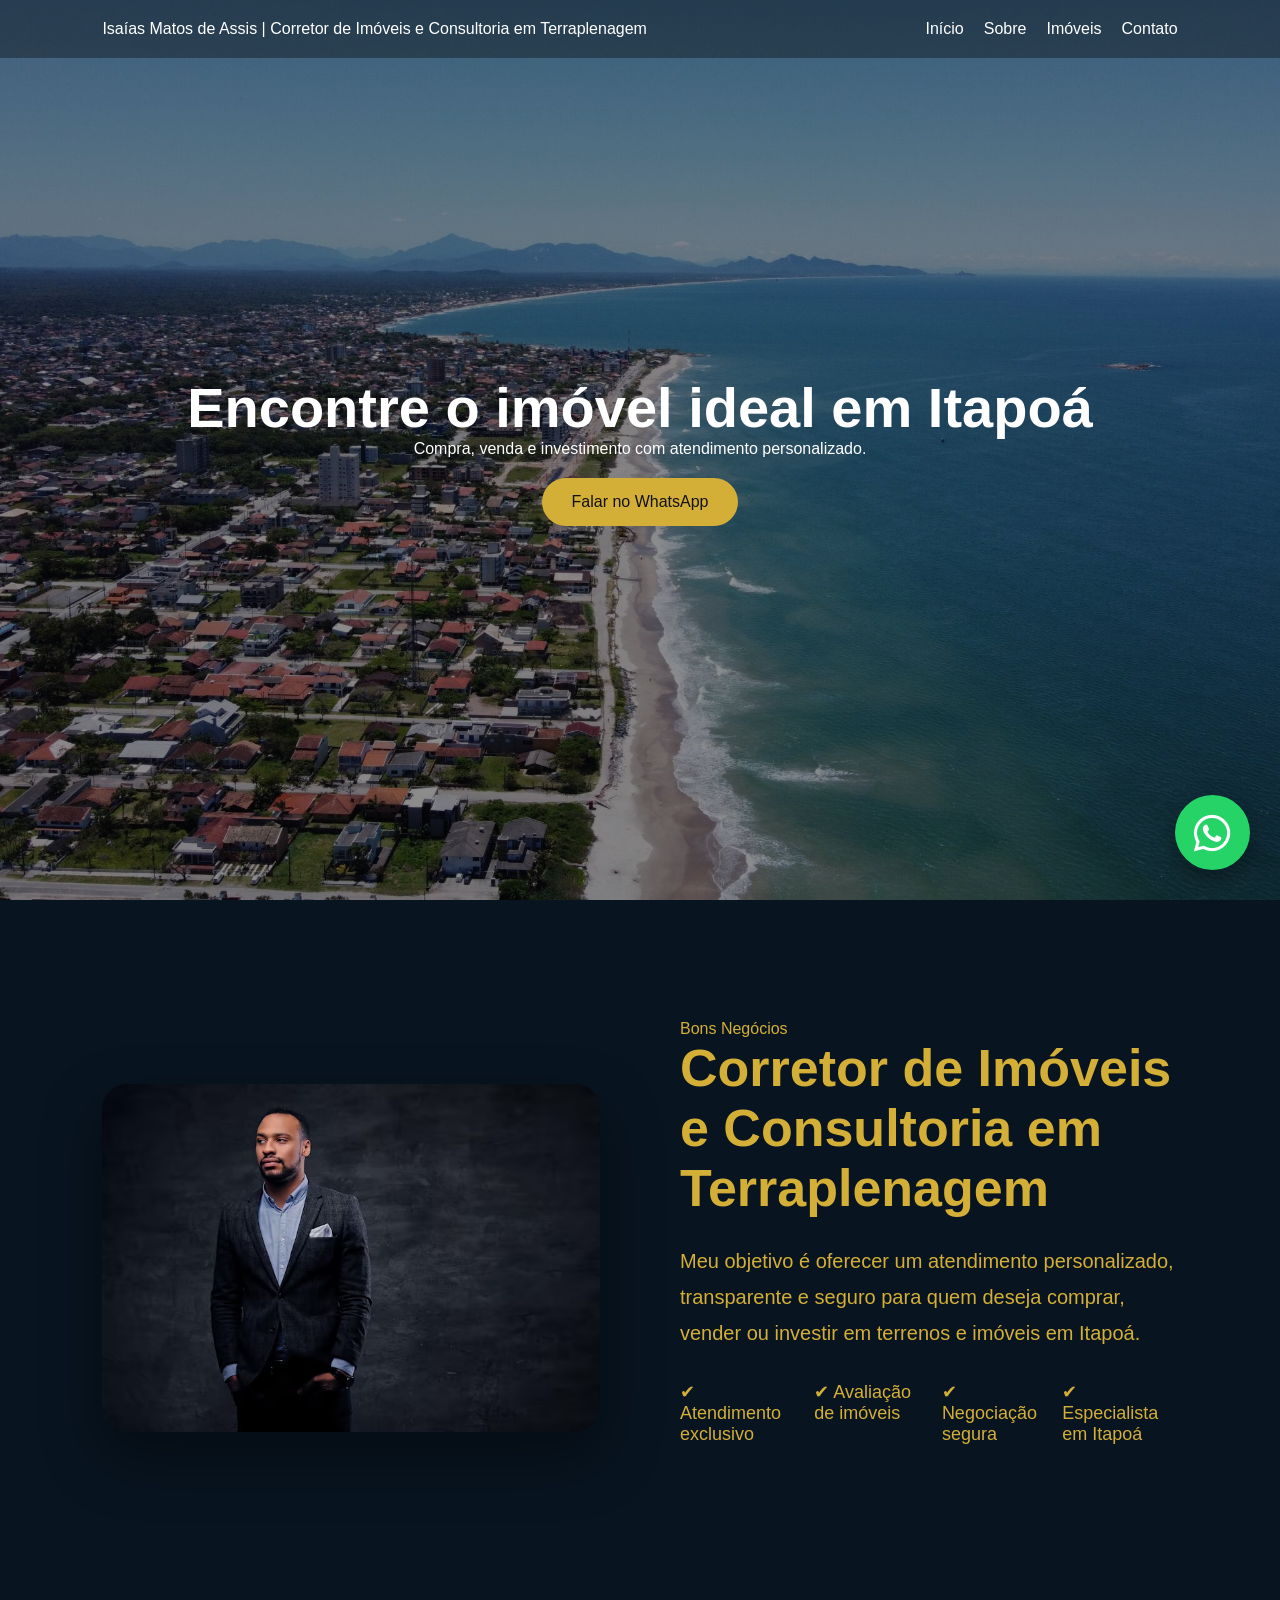
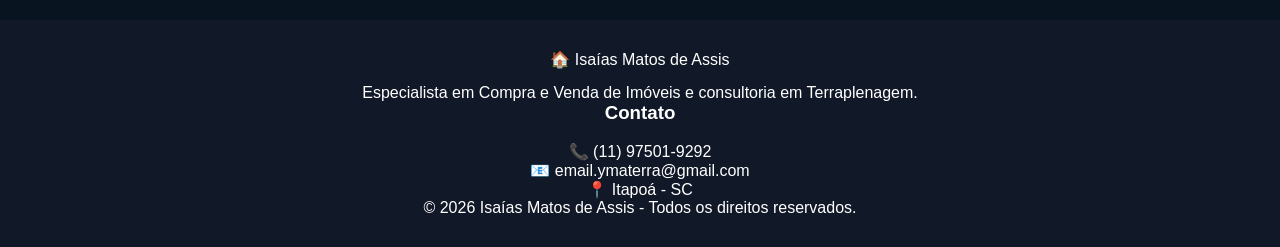
==== index.html @ ec71f4ea "primeiro git" ====
<!DOCTYPE html><html lang='pt-BR'>

<head><meta charset='UTF-8'><meta name='viewport' content='width=device-width,initial-scale=1'>

<title>Isaías Matos de Assis | Corretor de Imóveis </title>

<link rel="stylesheet"
href="https://cdnjs.cloudflare.com/ajax/libs/font-awesome/6.7.2/css/all.min.css">
<link rel='stylesheet' href='css/style.css'></head>

<body>
<header>
<nav>
<div class='logo'>Isaías Matos de Assis | Corretor de Imóveis e  Consultoria em Terraplenagem</div>

<ul><li>Início</li><li>Sobre</li><li>Imóveis</li><li>Contato</li></ul></nav>

</header>
<section class='hero'>

<div class='overlay'></div>

<div class='content'>

<h1>Encontre o imóvel ideal em Itapoá</h1>

<p>Compra, venda e investimento com atendimento personalizado.</p>

<a class='btn' href='#'>Falar no WhatsApp</a>

</div>

</section>
<section class="sobre">

    <div class="sobre-img">
        <img src="images.avif" alt="Isaías Matos de Assis">
    </div>

    <div class="sobre-texto">

        <span class="tag">Bons Negócios</span>

        <h2>
            Corretor de Imóveis e Consultoria em Terraplenagem
        </h2>

        <p>
            Meu objetivo é oferecer um atendimento personalizado,
            transparente e seguro para quem deseja comprar, vender
            ou investir em terrenos e imóveis em Itapoá.
        </p>

        <ul>
            <li>✔ Atendimento exclusivo</li>
            <li>✔ Avaliação de imóveis</li>
            <li>✔ Negociação segura</li>
            <li>✔ Especialista em Itapoá</li>
        </ul>

        

    </div>

</section>



<footer>

<div class="footer-container">

<div>
<div class="footer-logo">
🏠 Isaías Matos de Assis
</div>
<p style="margin-top:15px;">
Especialista em Compra e Venda de Imóveis e consultoria em Terraplenagem.
</p>
</div>

<div>
<h3>Contato</h3>
<br>
<p>📞 (11) 97501-9292</p>
<p>📧 email.ymaterra@gmail.com</p>
<p>📍 Itapoá - SC</p>
</div>


</div>

</div>

<div class="footer-bottom">
© 2026 Isaías Matos de Assis - Todos os direitos reservados.
</div>

</footer>

<a href="https://wa.me/551197501-9292"
   class="whatsapp"
   target="_blank"
   aria-label="Falar no WhatsApp">

    <i class="fa-brands fa-whatsapp"></i>

</a>
<script src='js/script.js'></script>

</body>

</html>
---- css/style.css ----
*{margin:0;padding:0;box-sizing:border-box}


body{font-family:Arial,sans-serif;color:#fff;background:#0f172a}

nav{position:fixed;top:0;width:100%;display:flex;justify-content:space-between;padding:20px 8%;background:rgba(0,0,0,.35)}

ul{display:flex;gap:20px;list-style:none}
.hero{

    height:100vh;

    background:
    linear-gradient(rgba(0,0,0,.45), rgba(0,0,0,.45)),
    url("../123.jpeg");

    background-size:cover;

    background-position:center;

    background-repeat:no-repeat;

    display:flex;

    align-items:center;

    justify-content:center;

    text-align:center;

}

.content h1{font-size:3.5rem}

.btn{display:inline-block;margin-top:20px;padding:15px 30px;background:#d4af37;color:#111;text-decoration:none;border-radius:40px}

.sobre,

.cards{padding:80px 8%}

.cards{display:grid;grid-template-columns:repeat(auto-fit,minmax(220px,1fr));gap:20px}

.card{background:#1e293b;padding:40px;border-radius:16px}

.sobre{

    display:flex;

    align-items:center;

    justify-content:space-between;

    gap:80px;

    padding:120px 8%;

    background:#081420;

}

.sobre-img{

    flex:1;

}

.sobre-img img{

    width:100%;

    max-width:600px;

    border-radius:25px;

    box-shadow:0 25px 60px rgba(0,0,0,.4);

}

.sobre-texto{

    flex:1;

}

.sobre-texto h2{

    font-size:52px;

    color:#D4AF37;

    margin-bottom:25px;

}

.sobre-texto span{

    color:#D4AF37;

}

.sobre-texto p{

    font-size:20px;

    color:#D4AF37;

    line-height:1.8;

    margin-bottom:30px;

}

.sobre-texto ul{

    list-style:none;

    margin-bottom:40px;

}

.sobre-texto li{

    margin-bottom:15px;

    font-size:18px;

    color:#D4AF37;

}
footer{
background:#222;
color:white;
padding:50px;
text-align:center;
}

.whatsapp{

    position:fixed;

    right:30px;

    bottom:30px;

    width:75px;

    height:75px;

    background:#25D366;

    border-radius:50%;

    display:flex;

    align-items:center;

    justify-content:center;

    text-decoration:none;

    box-shadow:0 10px 25px rgba(0,0,0,.35);

    z-index:9999;

}

.whatsapp i{

    font-size:42px;

    color:#fff;

    line-height:1;

}

.whatsapp:hover{

    transform:scale(1.12);

}
@media(max-width:900px){
}





footer{text-align:center;padding:30px;background:#111827}
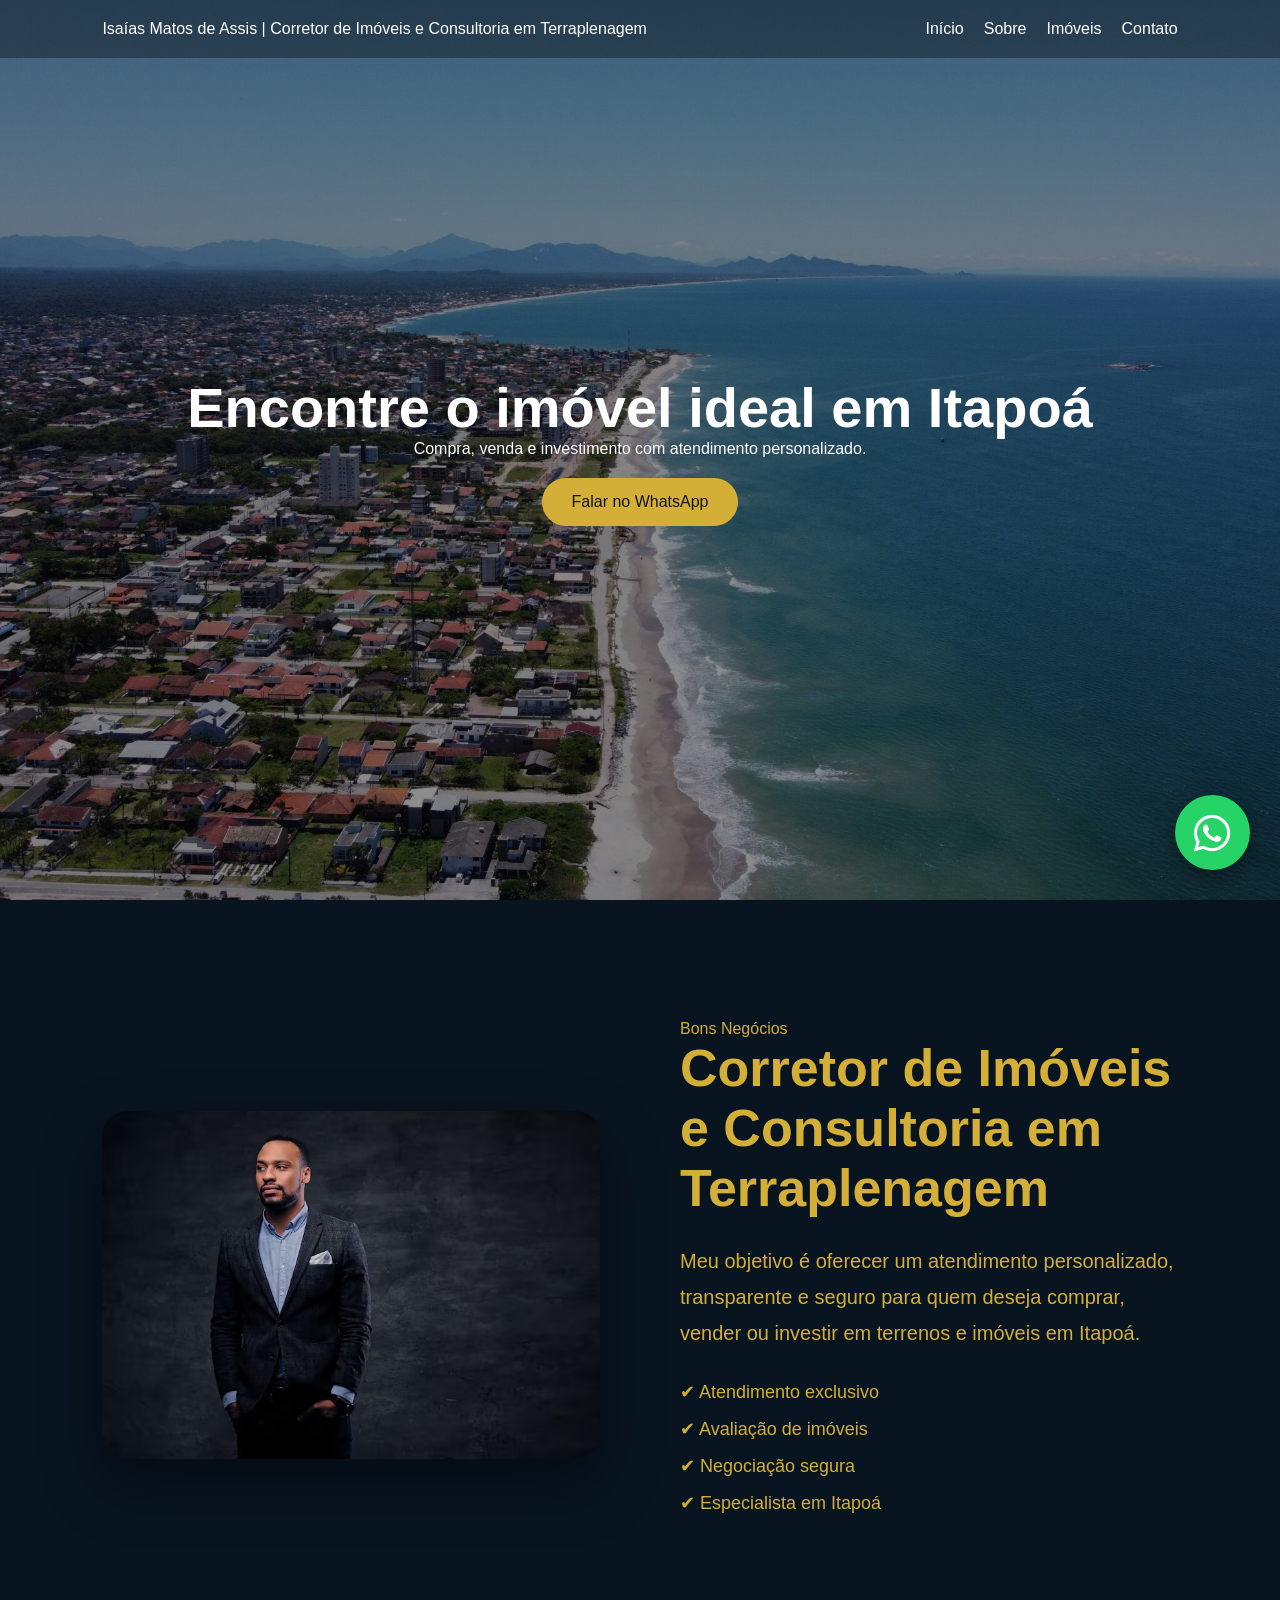
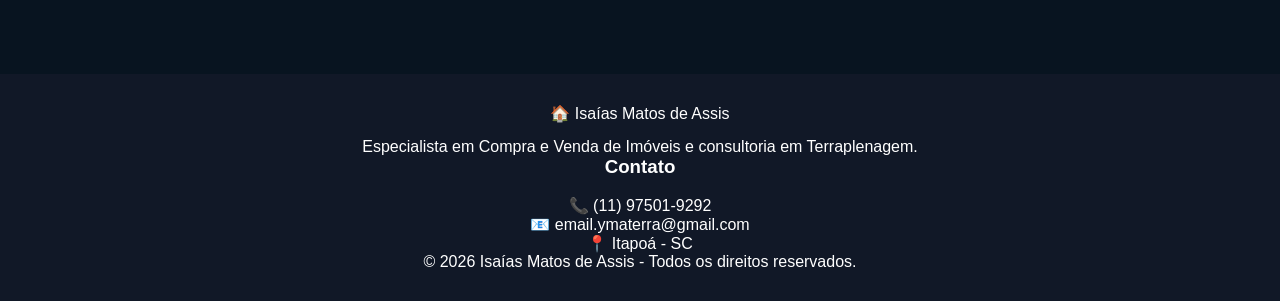
==== commit 95ac2f8b: "segundo git" ====
--- a/index.html
+++ b/index.html
@@ -1,7 +1,10 @@
 
 <!DOCTYPE html><html lang='pt-BR'>
 
-<head><meta charset='UTF-8'><meta name='viewport' content='width=device-width,initial-scale=1'>
+<head><meta charset='UTF-8'>
+
+<meta name="viewport" content="width=device-width, initial-scale=1.0">
+
 
 <title>Isaías Matos de Assis | Corretor de Imóveis </title>
 
--- a/css/style.css
+++ b/css/style.css
@@ -1,195 +1,170 @@
-
-
+/* ==================== ESTILOS GERAIS ==================== */
 *{margin:0;padding:0;box-sizing:border-box}
-
 
 body{font-family:Arial,sans-serif;color:#fff;background:#0f172a}
 
-nav{position:fixed;top:0;width:100%;display:flex;justify-content:space-between;padding:20px 8%;background:rgba(0,0,0,.35)}
+/* ==================== MENU E NAVEGAÇÃO ==================== */
+nav{position:fixed;top:0;width:100%;display:flex;justify-content:space-between;padding:20px 8%;background:rgba(0,0,0,.35);z-index: 1000;}
 
 ul{display:flex;gap:20px;list-style:none}
+
+/* ==================== HERO (TOPO) ==================== */
 .hero{
-
     height:100vh;
-
-    background:
-    linear-gradient(rgba(0,0,0,.45), rgba(0,0,0,.45)),
-    url("../123.jpeg");
-
+    background: linear-gradient(rgba(0,0,0,.45), rgba(0,0,0,.45)), url("../123.jpeg");
     background-size:cover;
-
     background-position:center;
-
     background-repeat:no-repeat;
-
     display:flex;
-
     align-items:center;
-
     justify-content:center;
-
     text-align:center;
-
 }
 
 .content h1{font-size:3.5rem}
 
 .btn{display:inline-block;margin-top:20px;padding:15px 30px;background:#d4af37;color:#111;text-decoration:none;border-radius:40px}
 
-.sobre,
+/* ==================== SEÇÃO SOBRE ==================== */
+.sobre{
+    display:flex;
+    align-items:center;
+    justify-content:space-between;
+    gap:80px;
+    padding:120px 8%;
+    background:#081420;
+}
 
-.cards{padding:80px 8%}
+.sobre-img{flex:1}
 
-.cards{display:grid;grid-template-columns:repeat(auto-fit,minmax(220px,1fr));gap:20px}
+.sobre-img img{
+    width:100%;
+    max-width:600px;
+    border-radius:25px;
+    box-shadow:0 25px 60px rgba(0,0,0,.4);
+}
+
+.sobre-texto{flex:1}
+
+.sobre-texto h2{
+    font-size:52px;
+    color:#D4AF37;
+    margin-bottom:25px;
+}
+
+.sobre-texto span{color:#D4AF37}
+
+.sobre-texto p{
+    font-size:20px;
+    color:#D4AF37;
+    line-height:1.8;
+    margin-bottom:30px;
+}
+
+.sobre-texto ul{
+    list-style:none;
+    margin-bottom:40px;
+    display: block; /* reset para o padrão */
+}
+
+.sobre-texto li{
+    margin-bottom:15px;
+    font-size:18px;
+    color:#D4AF37;
+}
+
+/* ==================== CARDS ==================== */
+.cards{padding:80px 8%; display:grid;grid-template-columns:repeat(auto-fit,minmax(220px,1fr));gap:20px}
 
 .card{background:#1e293b;padding:40px;border-radius:16px}
 
-.sobre{
-
-    display:flex;
-
-    align-items:center;
-
-    justify-content:space-between;
-
-    gap:80px;
-
-    padding:120px 8%;
-
-    background:#081420;
-
+/* ==================== CONTAINER ADICIONAL ==================== */
+.container {
+    width: 100%;
+    display: flex;
+    flex-direction: row;
 }
 
-.sobre-img{
+/* ==================== FOOTER ==================== */
+footer{text-align:center;padding:30px;background:#111827;color:white}
 
-    flex:1;
-
+/* ==================== WHATSAPP ==================== */
+.whatsapp{
+    position:fixed;
+    right:30px;
+    bottom:30px;
+    width:75px;
+    height:75px;
+    background:#25D366;
+    border-radius:50%;
+    display:flex;
+    align-items:center;
+    justify-content:center;
+    text-decoration:none;
+    box-shadow:0 10px 25px rgba(0,0,0,.35);
+    z-index:9999;
 }
 
-.sobre-img img{
+.whatsapp i{font-size:42px;color:#fff;line-height:1}
 
-    width:100%;
-
-    max-width:600px;
-
-    border-radius:25px;
-
-    box-shadow:0 25px 60px rgba(0,0,0,.4);
-
-}
-
-.sobre-texto{
-
-    flex:1;
-
-}
-
-.sobre-texto h2{
-
-    font-size:52px;
-
-    color:#D4AF37;
-
-    margin-bottom:25px;
-
-}
-
-.sobre-texto span{
-
-    color:#D4AF37;
-
-}
-
-.sobre-texto p{
-
-    font-size:20px;
-
-    color:#D4AF37;
-
-    line-height:1.8;
-
-    margin-bottom:30px;
-
-}
-
-.sobre-texto ul{
-
-    list-style:none;
-
-    margin-bottom:40px;
-
-}
-
-.sobre-texto li{
-
-    margin-bottom:15px;
-
-    font-size:18px;
-
-    color:#D4AF37;
-
-}
-footer{
-background:#222;
-color:white;
-padding:50px;
-text-align:center;
-}
-
-.whatsapp{
-
-    position:fixed;
-
-    right:30px;
-
-    bottom:30px;
-
-    width:75px;
-
-    height:75px;
-
-    background:#25D366;
-
-    border-radius:50%;
-
-    display:flex;
-
-    align-items:center;
-
-    justify-content:center;
-
-    text-decoration:none;
-
-    box-shadow:0 10px 25px rgba(0,0,0,.35);
-
-    z-index:9999;
-
-}
-
-.whatsapp i{
-
-    font-size:42px;
-
-    color:#fff;
-
-    line-height:1;
-
-}
-
-.whatsapp:hover{
-
-    transform:scale(1.12);
-
-}
-@media(max-width:900px){
-}
+.whatsapp:hover{transform:scale(1.12)}
 
 
+/* ======================================================== */
+/* ======= REGRAS ESPECÍFICAS PARA CELULAR (RESPONSIVO) ==== */
+/* ======================================================== */
+@media (max-width: 768px) {
+    nav {
+        flex-direction: column;
+        gap: 15px;
+        text-align: center;
+        padding: 15px 5%;
+    }
 
+    nav ul {
+        justify-content: center;
+        flex-wrap: wrap;
+        gap: 15px;
+    }
 
+    .content h1 {
+        font-size: 2.2rem;
+    }
 
-footer{text-align:center;padding:30px;background:#111827}
+    .sobre {
+        flex-direction: column;
+        gap: 40px;
+        padding: 60px 5%;
+        text-align: center;
+    }
 
+    .sobre-texto h2 {
+        font-size: 32px;
+        margin-bottom: 15px;
+    }
 
+    .sobre-texto p {
+        font-size: 16px;
+        line-height: 1.6;
+    }
 
+    .sobre-texto ul {
+        text-align: left;
+        display: inline-block;
+    }
 
+    .whatsapp {
+        width: 60px;
+        height: 60px;
+        right: 20px;
+        bottom: 20px;
+    }
+
+    .whatsapp i {
+        font-size: 32px;
+    }
+
+    .container {
+        flex-direction: column;
+    }
+}
